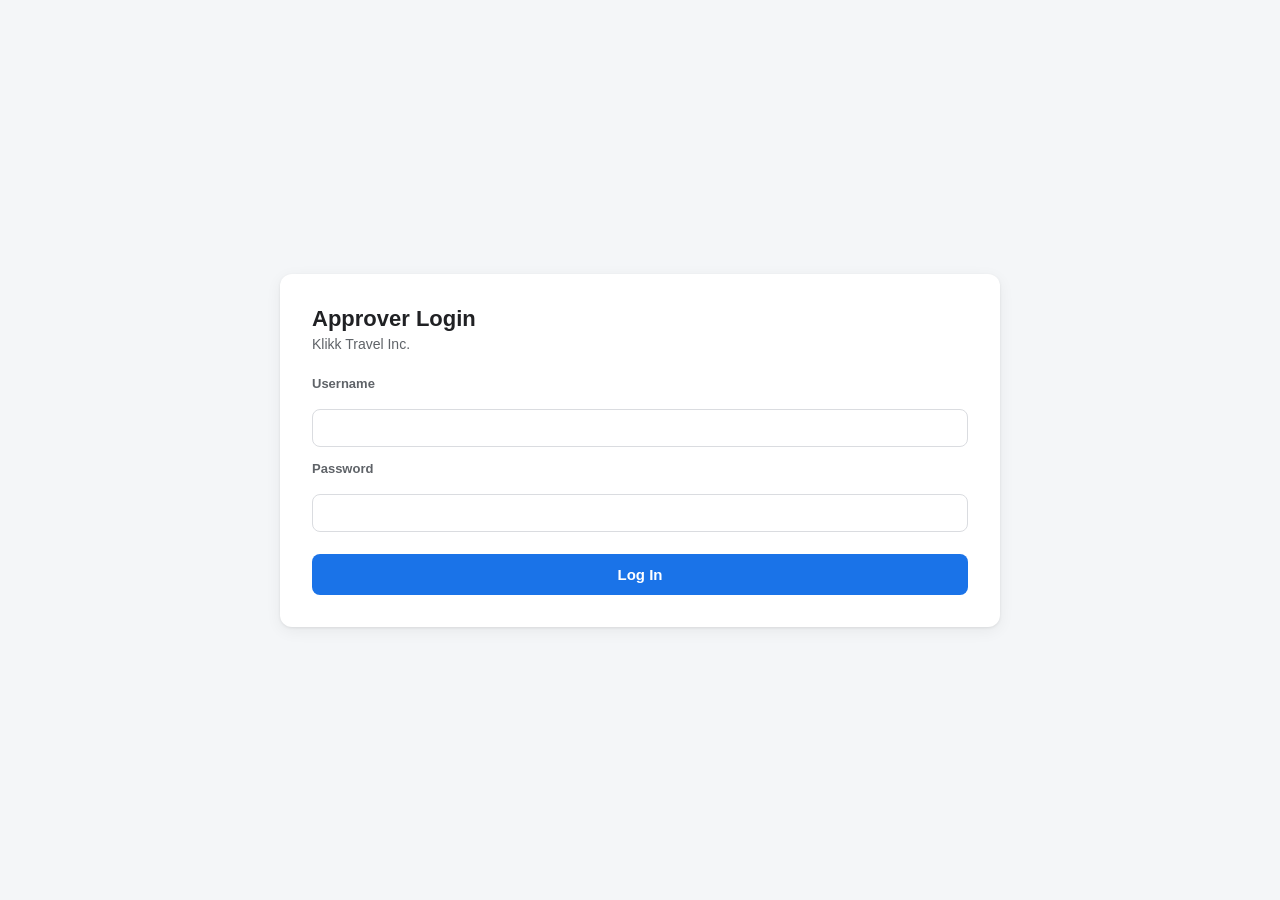
==== approve.html @ 9e4e81e3 "Add approver login and pending-request approval workflow Submissions with sufficient credits now go " ====
<!DOCTYPE html>
<html lang="en">
<head>
<meta charset="UTF-8">
<meta name="viewport" content="width=device-width, initial-scale=1.0">
<title>Klikk Travel — Leave Approvals</title>
<link rel="stylesheet" href="style.css">
<link rel="stylesheet" href="approve.css">
</head>
<body>
  <div class="card wide" id="loginCard">
    <h1>Approver Login</h1>
    <p class="subtitle">Klikk Travel Inc.</p>

    <form id="loginForm">
      <label for="username">Username</label>
      <input type="text" id="username" name="username" required autocomplete="username">

      <label for="password">Password</label>
      <input type="password" id="password" name="password" required autocomplete="current-password">

      <button type="submit" id="loginBtn">Log In</button>
    </form>

    <div id="loginResult" class="result hidden"></div>
  </div>

  <div class="card wide hidden" id="dashboardCard">
    <div class="dashboard-header">
      <div>
        <h1>Pending Leave Requests</h1>
        <p class="subtitle" id="welcomeMessage"></p>
      </div>
      <button type="button" id="logoutBtn" class="secondary">Log Out</button>
    </div>

    <div id="dashboardResult" class="result hidden"></div>
    <div id="requestList"></div>
  </div>

  <script src="config.js"></script>
  <script src="approve.js"></script>
</body>
</html>
---- style.css ----
:root {
  --bg: #f4f6f8;
  --card-bg: #ffffff;
  --primary: #1a73e8;
  --primary-dark: #1558b0;
  --text: #202124;
  --muted: #5f6368;
  --border: #dadce0;
  --success: #188038;
  --error: #d93025;
}

* { box-sizing: border-box; }

body {
  margin: 0;
  min-height: 100vh;
  display: flex;
  align-items: center;
  justify-content: center;
  background: var(--bg);
  font-family: -apple-system, BlinkMacSystemFont, "Segoe UI", Roboto, Arial, sans-serif;
  color: var(--text);
  padding: 24px;
}

.card {
  background: var(--card-bg);
  border-radius: 12px;
  box-shadow: 0 1px 3px rgba(0,0,0,0.08), 0 4px 16px rgba(0,0,0,0.06);
  padding: 32px;
  width: 100%;
  max-width: 480px;
}

h1 {
  font-size: 22px;
  margin: 0 0 4px;
}

.subtitle {
  margin: 0 0 24px;
  color: var(--muted);
  font-size: 14px;
}

form {
  display: flex;
  flex-direction: column;
  gap: 14px;
}

label {
  font-size: 13px;
  font-weight: 600;
  color: var(--muted);
}

input, select, textarea {
  width: 100%;
  padding: 10px 12px;
  border: 1px solid var(--border);
  border-radius: 8px;
  font-size: 14px;
  font-family: inherit;
  margin-top: 4px;
}

input:focus, select:focus, textarea:focus {
  outline: none;
  border-color: var(--primary);
}

.row {
  display: grid;
  grid-template-columns: 1fr 1fr;
  gap: 12px;
}

button {
  margin-top: 8px;
  background: var(--primary);
  color: white;
  border: none;
  padding: 12px;
  border-radius: 8px;
  font-size: 15px;
  font-weight: 600;
  cursor: pointer;
}

button:hover { background: var(--primary-dark); }
button:disabled { background: var(--border); cursor: not-allowed; }

.result {
  margin-top: 18px;
  padding: 12px 14px;
  border-radius: 8px;
  font-size: 14px;
}

.result.hidden { display: none; }
.result.success { background: #e6f4ea; color: var(--success); }
.result.error { background: #fce8e6; color: var(--error); }
---- approve.css ----
.card.wide {
  max-width: 720px;
}

.hidden {
  display: none;
}

.dashboard-header {
  display: flex;
  align-items: flex-start;
  justify-content: space-between;
  gap: 12px;
}

button.secondary {
  background: transparent;
  color: var(--primary);
  border: 1px solid var(--border);
  padding: 8px 14px;
  width: auto;
  margin-top: 0;
}

button.secondary:hover {
  background: var(--bg);
}

#requestList {
  margin-top: 20px;
  display: flex;
  flex-direction: column;
  gap: 12px;
}

.empty-state {
  color: var(--muted);
  font-size: 14px;
  padding: 24px 0;
  text-align: center;
}

.request-item {
  border: 1px solid var(--border);
  border-radius: 10px;
  padding: 16px;
}

.request-item .request-title {
  font-weight: 600;
  font-size: 15px;
  margin-bottom: 6px;
}

.request-item .request-meta {
  font-size: 13px;
  color: var(--muted);
  margin-bottom: 4px;
}

.request-item .request-reason {
  font-size: 13px;
  margin-top: 8px;
  padding: 8px 10px;
  background: var(--bg);
  border-radius: 6px;
}

.request-actions {
  display: flex;
  gap: 10px;
  margin-top: 12px;
}

.request-actions button {
  margin-top: 0;
  width: auto;
  padding: 8px 16px;
  font-size: 14px;
}

.request-actions .approve-btn {
  background: var(--success);
}

.request-actions .reject-btn {
  background: var(--error);
}
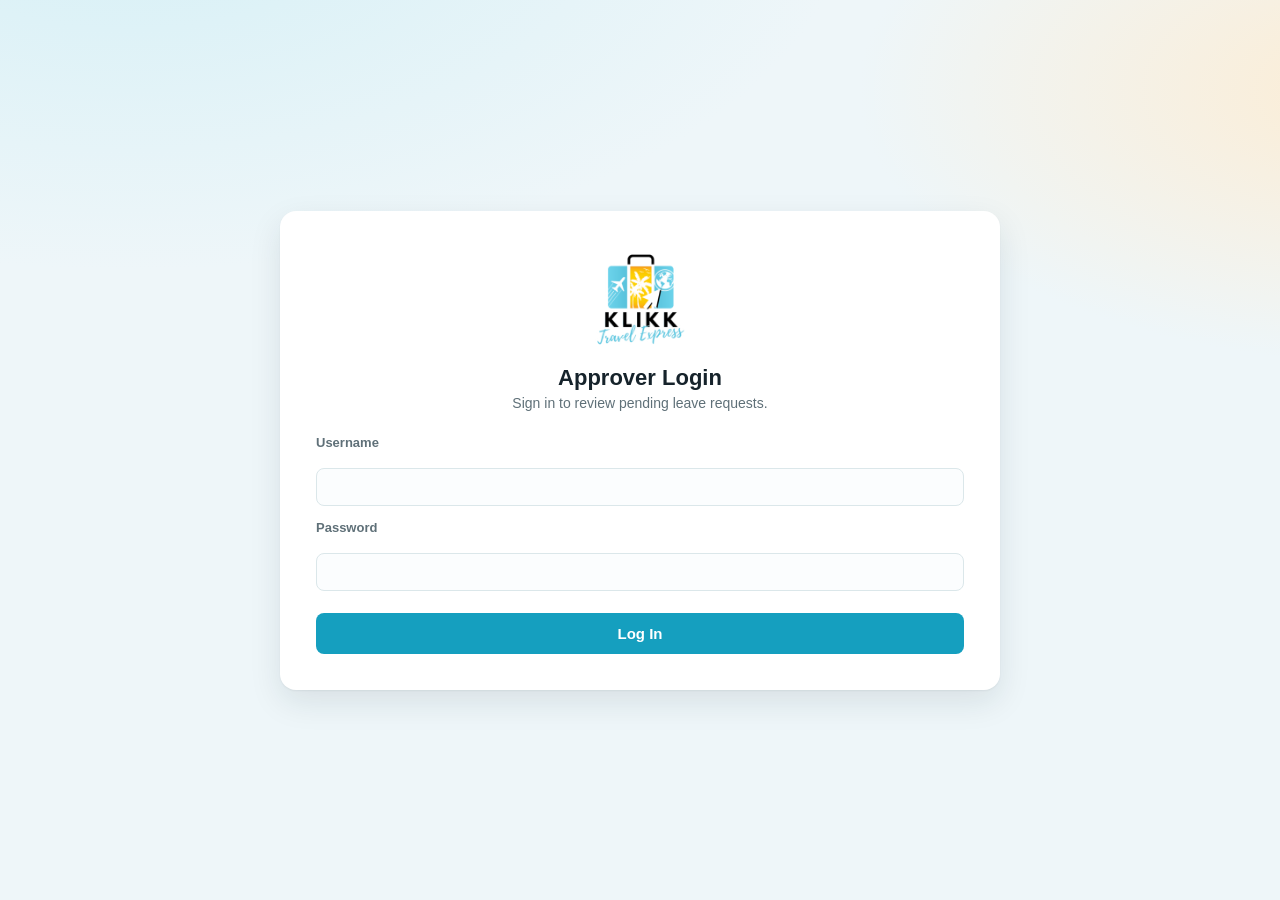
==== commit 95e78be3: "Add Klikk Travel Express logo and refresh the visual design Uses the official logo (PicsArt_08-13-04" ====
--- a/approve.html
+++ b/approve.html
@@ -4,13 +4,17 @@
 <meta charset="UTF-8">
 <meta name="viewport" content="width=device-width, initial-scale=1.0">
 <title>Klikk Travel — Leave Approvals</title>
+<link rel="icon" href="logo.png">
 <link rel="stylesheet" href="style.css">
 <link rel="stylesheet" href="approve.css">
 </head>
 <body>
   <div class="card wide" id="loginCard">
+    <div class="brand">
+      <img src="logo.png" alt="Klikk Travel Express" class="brand-logo">
+    </div>
     <h1>Approver Login</h1>
-    <p class="subtitle">Klikk Travel Inc.</p>
+    <p class="subtitle">Sign in to review pending leave requests.</p>
 
     <form id="loginForm">
       <label for="username">Username</label>
@@ -28,10 +32,15 @@
   <div class="card wide hidden" id="dashboardCard">
     <div class="dashboard-header">
       <div>
-        <h1>Pending Leave Requests</h1>
+        <h1 id="dashboardTitle">Pending Leave Requests</h1>
         <p class="subtitle" id="welcomeMessage"></p>
       </div>
       <button type="button" id="logoutBtn" class="secondary">Log Out</button>
+    </div>
+
+    <div class="tabs">
+      <button type="button" id="tabPending" class="tab active">Pending</button>
+      <button type="button" id="tabHistory" class="tab">History</button>
     </div>
 
     <div id="dashboardResult" class="result hidden"></div>
--- a/style.css
+++ b/style.css
@@ -1,11 +1,12 @@
 :root {
-  --bg: #f4f6f8;
+  --bg: #eef6f9;
   --card-bg: #ffffff;
-  --primary: #1a73e8;
-  --primary-dark: #1558b0;
-  --text: #202124;
-  --muted: #5f6368;
-  --border: #dadce0;
+  --primary: #159fbf;
+  --primary-dark: #0f7f9a;
+  --accent: #f5a623;
+  --text: #16232b;
+  --muted: #5f7078;
+  --border: #dbe7ea;
   --success: #188038;
   --error: #d93025;
 }
@@ -18,7 +19,10 @@
   display: flex;
   align-items: center;
   justify-content: center;
-  background: var(--bg);
+  background:
+    radial-gradient(1200px 600px at 10% -10%, #d6f0f6 0%, transparent 60%),
+    radial-gradient(1000px 500px at 110% 10%, #fdecd2 0%, transparent 55%),
+    var(--bg);
   font-family: -apple-system, BlinkMacSystemFont, "Segoe UI", Roboto, Arial, sans-serif;
   color: var(--text);
   padding: 24px;
@@ -26,22 +30,37 @@
 
 .card {
   background: var(--card-bg);
-  border-radius: 12px;
-  box-shadow: 0 1px 3px rgba(0,0,0,0.08), 0 4px 16px rgba(0,0,0,0.06);
-  padding: 32px;
+  border-radius: 16px;
+  box-shadow: 0 1px 2px rgba(16,40,48,0.06), 0 12px 32px rgba(16,40,48,0.10);
+  padding: 36px;
   width: 100%;
   max-width: 480px;
+}
+
+.brand {
+  display: flex;
+  justify-content: center;
+  margin-bottom: 8px;
+}
+
+.brand-logo {
+  width: 110px;
+  height: 110px;
+  object-fit: contain;
 }
 
 h1 {
   font-size: 22px;
   margin: 0 0 4px;
+  color: var(--text);
+  text-align: center;
 }
 
 .subtitle {
   margin: 0 0 24px;
   color: var(--muted);
   font-size: 14px;
+  text-align: center;
 }
 
 form {
@@ -64,11 +83,15 @@
   font-size: 14px;
   font-family: inherit;
   margin-top: 4px;
+  background: #fbfdfe;
+  transition: border-color 0.15s ease, box-shadow 0.15s ease;
 }
 
 input:focus, select:focus, textarea:focus {
   outline: none;
   border-color: var(--primary);
+  box-shadow: 0 0 0 3px rgba(21, 159, 191, 0.15);
+  background: #ffffff;
 }
 
 .row {
@@ -85,12 +108,14 @@
   padding: 12px;
   border-radius: 8px;
   font-size: 15px;
-  font-weight: 600;
+  font-weight: 700;
   cursor: pointer;
+  transition: background 0.15s ease, transform 0.05s ease;
 }
 
 button:hover { background: var(--primary-dark); }
-button:disabled { background: var(--border); cursor: not-allowed; }
+button:active { transform: translateY(1px); }
+button:disabled { background: var(--border); color: var(--muted); cursor: not-allowed; }
 
 .result {
   margin-top: 18px;
@@ -102,3 +127,15 @@
 .result.hidden { display: none; }
 .result.success { background: #e6f4ea; color: var(--success); }
 .result.error { background: #fce8e6; color: var(--error); }
+
+.days-preview {
+  margin: -4px 0 0;
+  padding: 10px 12px;
+  border-radius: 8px;
+  background: #f0f9fb;
+  border: 1px solid var(--border);
+  color: var(--text);
+  font-size: 13px;
+}
+
+.days-preview.hidden { display: none; }
--- a/approve.css
+++ b/approve.css
@@ -86,3 +86,50 @@
 .request-actions .reject-btn {
   background: var(--error);
 }
+
+.request-actions button.busy {
+  opacity: 0.6;
+  pointer-events: none;
+}
+
+.tabs {
+  display: flex;
+  gap: 8px;
+  margin-top: 20px;
+  border-bottom: 1px solid var(--border);
+}
+
+.tab {
+  margin-top: 0;
+  width: auto;
+  background: transparent;
+  color: var(--muted);
+  border: none;
+  border-bottom: 2px solid transparent;
+  border-radius: 0;
+  padding: 8px 4px;
+  font-size: 14px;
+  font-weight: 600;
+}
+
+.tab:hover {
+  background: transparent;
+  color: var(--text);
+}
+
+.tab.active {
+  color: var(--primary);
+  border-bottom-color: var(--primary);
+}
+
+.status-badge {
+  display: inline-block;
+  font-size: 12px;
+  font-weight: 600;
+  padding: 2px 8px;
+  border-radius: 999px;
+  margin-left: 8px;
+}
+
+.status-badge.approved { background: #e6f4ea; color: var(--success); }
+.status-badge.rejected { background: #fce8e6; color: var(--error); }
